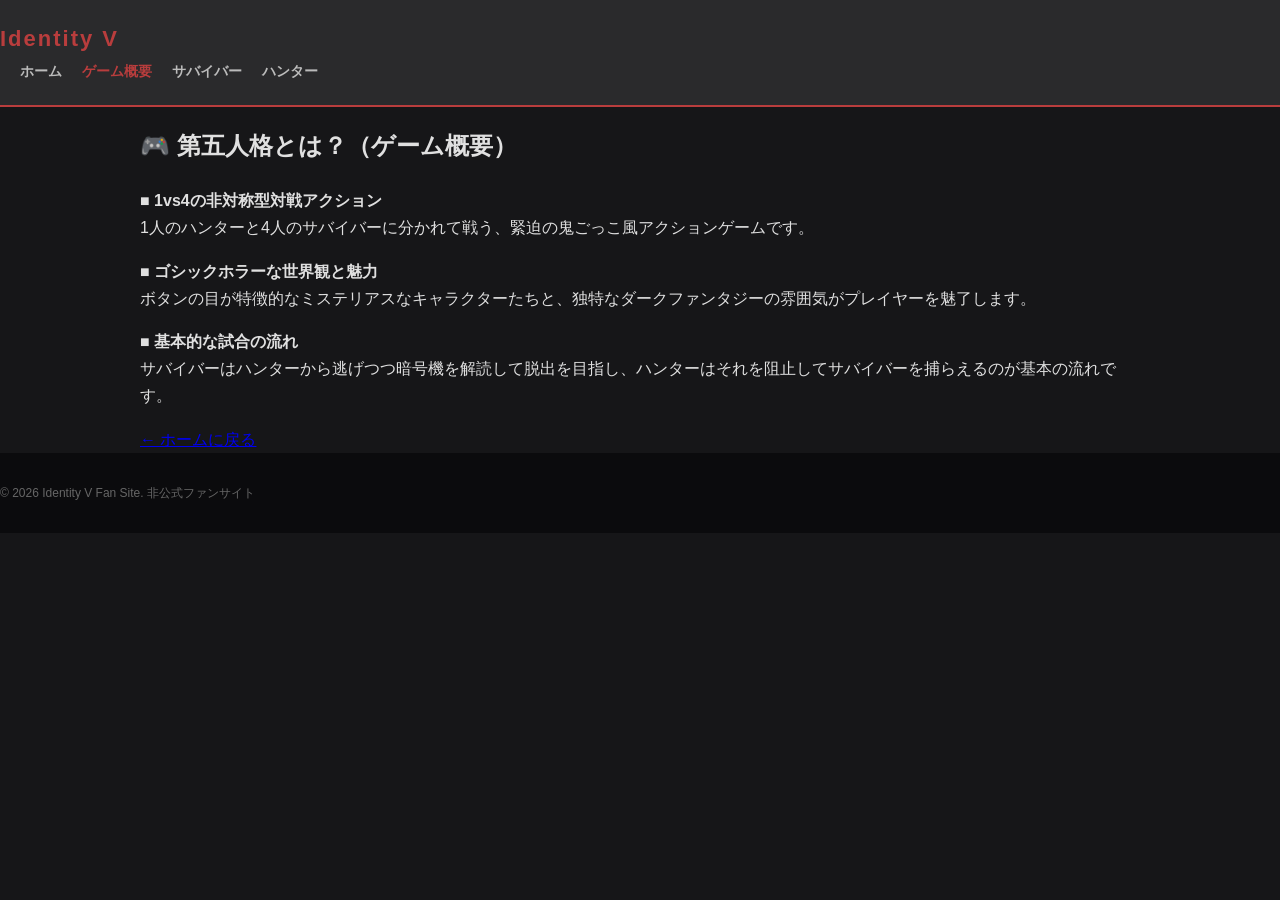
==== about.html @ 610e2211 "Add files via upload" ====
<!DOCTYPE html>
<html lang="ja">
<head>
    <meta charset="UTF-8">
    <meta name="viewport" content="width=device-width, initial-scale=1.0">
    <title>ゲーム概要 - Identity V</title>
    <link rel="stylesheet" href="style.css">
</head>
<body>

    <header>
        <div class="logo">Identity V</div>
        <nav>
            <ul>
                <li><a href="index.html">ホーム</a></li>
                <li><a href="about.html" class="active">ゲーム概要</a></li>
                <li><a href="survivor.html">サバイバー</a></li>
                <li><a href="hunter.html">ハンター</a></li>
            </ul>
        </nav>
    </header>

    <div class="container page-content">
        <section class="card">
            <h2>🎮 第五人格とは？（ゲーム概要）</h2>
            <div class="intro-box">
                <p><strong>■ 1vs4の非対称型対戦アクション</strong><br>1人のハンターと4人のサバイバーに分かれて戦う、緊迫の鬼ごっこ風アクションゲームです。</p>
                <p><strong>■ ゴシックホラーな世界観と魅力</strong><br>ボタンの目が特徴的なミステリアスなキャラクターたちと、独特なダークファンタジーの雰囲気がプレイヤーを魅了します。</p>
                <p><strong>■ 基本的な試合の流れ</strong><br>サバイバーはハンターから逃げつつ暗号機を解読して脱出を目指し、ハンターはそれを阻止してサバイバーを捕らえるのが基本の流れです。</p>
            </div>
            <div class="center-btn">
                <a href="index.html" class="btn-back">&larr; ホームに戻る</a>
            </div>
        </section>
    </div>

    <footer>
        <p>&copy; 2026 Identity V Fan Site. 非公式ファンサイト</p>
    </footer>

</body>
</html>
---- style.css ----
/* 全体のリセット */
body {
    font-family: 'Helvetica Neue', Arial, 'Hiragino Kaku Gothic ProN', sans-serif;
    line-height: 1.7;
    margin: 0;
    padding: 0;
    color: #e0e0e0;
    background-color: #161618;
}

/* 共通コンテナ */
.container {
    max-width: 1000px;
    margin: 0 auto;
    padding: 0 20px;
}

/* ヘッダーエリア */
header {
    background-color: #2a2a2c;
    padding: 20px 0;
    border-bottom: 2px solid #b93d3d;
}

.header-container {
    max-width: 1000px;
    margin: 0 auto;
    padding: 0 20px;
    display: flex;
    justify-content: space-between;
    align-items: center;
}

.logo {
    font-weight: bold;
    font-size: 22px;
    color: #b93d3d;
    letter-spacing: 2px;
}

nav ul {
    list-style: none;
    margin: 0;
    padding: 0;
    display: flex;
}

nav ul li {
    margin-left: 20px;
}

nav ul li a {
    color: #bbb;
    text-decoration: none;
    font-size: 14px;
    font-weight: bold;
    transition: color 0.3s;
}

nav ul li a:hover, nav ul li a.active {
    color: #b93d3d;
}

/* メインビジュアルエリア */
.main-hero {
    max-width: 1000px;
    margin: 40px auto;
    padding: 0 20px;
    display: flex;
    gap: 40px;
    align-items: center;
}

/* 左側：画像プレースホルダー */
.hero-left {
    flex: 1;
}

.image-placeholder {
    background-color: #3a3a3c;
    height: 250px;
    border: 2px solid #555;
    position: relative;
    display: flex;
    justify-content: center;
    align-items: center;
    overflow: hidden;
}

.image-placeholder p {
    position: relative;
    z-index: 2;
    color: #aaa;
    margin: 0;
}

.cross-line-1, .cross-line-2 {
    position: absolute;
    width: 150%;
    height: 1px;
    background-color: #555;
    top: 50%;
    left: -25%;
}
.cross-line-1 { transform: rotate(14deg); }
.cross-line-2 { transform: rotate(-14deg); }

/* 右側：テキストとメインボタン */
.hero-right {
    flex: 1;
    display: flex;
    flex-direction: column;
    justify-content: center;
    align-items: flex-start;
}

.hero-text {
    font-size: 16px;
    color: #ccc;
    margin-bottom: 30px;
}

/* ゲーム概要を見るボタン */
.btn-primary {
    display: inline-block;
    background-color: #b93d3d;
    color: #fff;
    padding: 15px 40px;
    text-decoration: none;
    font-weight: bold;
    border-radius: 4px;
    box-shadow: 0 4px 10px rgba(0,0,0,0.3);
    transition: all 0.2s;
}

.btn-primary:hover {
    background-color: #932c2c;
    transform: translateY(-2px);
}

/* 区切り線 */
.section-divider {
    border: none;
    border-top: 3px solid #000;
    margin: 40px 0;
}

/* 中段コンテンツ */
.middle-content {
    padding: 20px 0 40px;
}

.middle-content h3 {
    color: #fff;
    border-left: 4px solid #b93d3d;
    padding-left: 10px;
    margin-bottom: 15px;
}

/* 下段のグレーエリア */
.bottom-section {
    background-color: #242428;
    padding: 5px 0;
    margin-bottom: 40px;
}

.bottom-card {
    background-color: #2a2a2c;
    padding: 30px;
    margin: 30px 0;
    border-radius: 6px;
}

.bottom-card h3 {
    margin-top: 0;
    color: #fff;
}

/* 下部キャラクターボタンのレイアウト */
.character-buttons {
    display: flex;
    gap: 20px;
    margin-top: 25px;
}

.btn-char {
    flex: 1;
    text-align: center;
    padding: 15px 20px;
    text-decoration: none;
    font-weight: bold;
    border-radius: 4px;
    color: #fff;
    transition: all 0.2s;
    box-shadow: 0 4px 8px rgba(0,0,0,0.2);
}

/* サバイバー（青みがかったダークトーン） */
.btn-survivor {
    background-color: #2e4a62;
    border: 1px solid #41688c;
}
.btn-survivor:hover {
    background-color: #22374a;
    transform: translateY(-2px);
}

/* ハンター（赤みがかったダークトーン） */
.btn-hunter {
    background-color: #5c2c2c;
    border: 1px solid #803d3d;
}
.btn-hunter:hover {
    background-color: #422020;
    transform: translateY(-2px);
}

/* フッター */
footer {
    background-color: #0b0b0d;
    padding: 30px 0;
}

.footer-container {
    max-width: 1000px;
    margin: 0 auto;
    padding: 0 20px;
    position: relative;
}

footer p {
    margin: 0;
    font-size: 12px;
    color: #666;
}

.footer-bar {
    position: absolute;
    right: 20px;
    bottom: 0;
    width: 200px;
    height: 15px;
    background-color: #444;
}
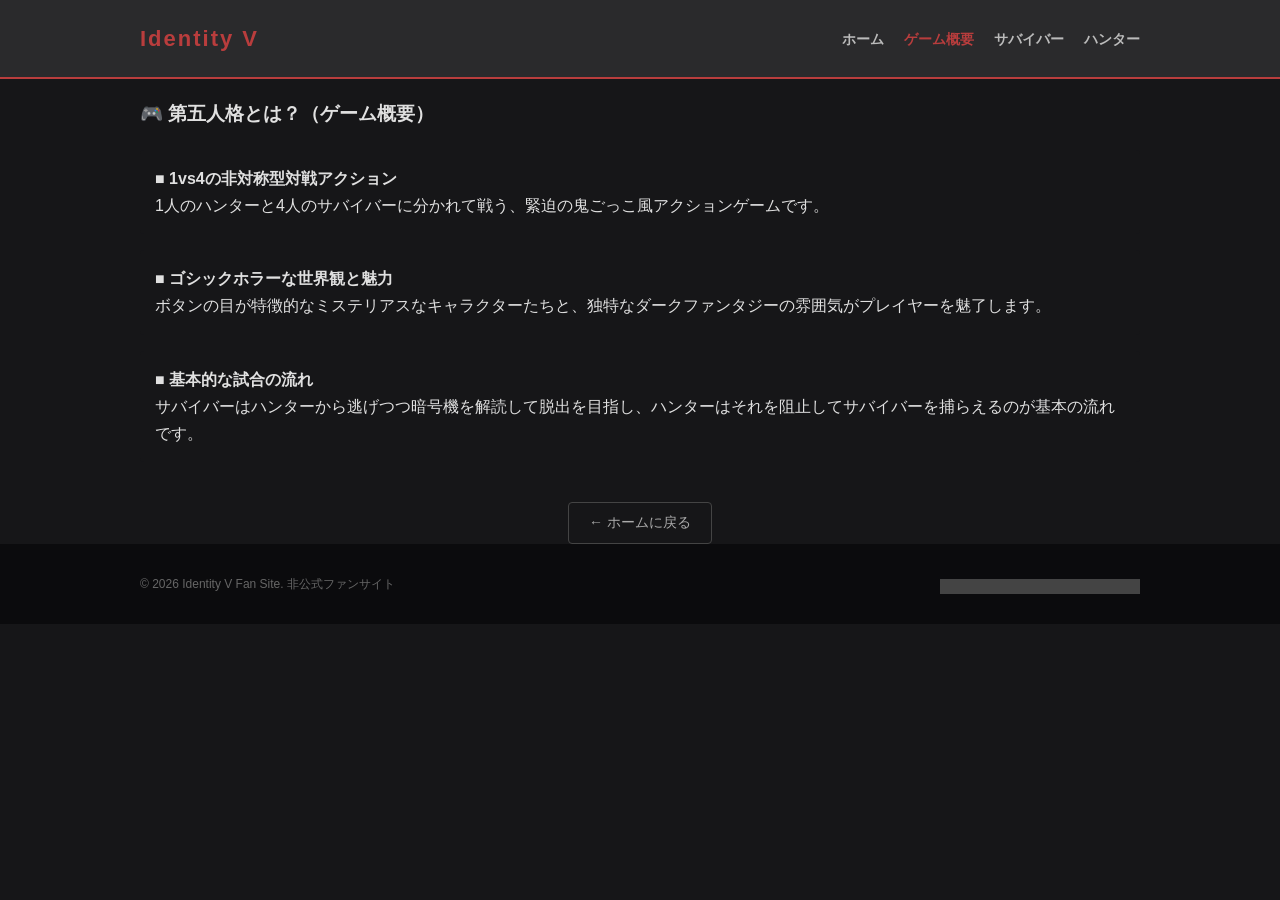
==== commit 0dfa6e54: "Add files via upload" ====
--- a/about.html
+++ b/about.html
@@ -8,34 +8,52 @@
 </head>
 <body>
 
+    <!-- ヘッダーエリア -->
     <header>
-        <div class="logo">Identity V</div>
-        <nav>
-            <ul>
-                <li><a href="index.html">ホーム</a></li>
-                <li><a href="about.html" class="active">ゲーム概要</a></li>
-                <li><a href="survivor.html">サバイバー</a></li>
-                <li><a href="hunter.html">ハンター</a></li>
-            </ul>
-        </nav>
+        <div class="header-container">
+            <div class="logo">Identity V</div>
+            <nav>
+                <ul>
+                    <li><a href="index.html">ホーム</a></li>
+                    <li><a href="about.html" class="active">ゲーム概要</a></li>
+                    <li><a href="survivor.html">サバイバー</a></li>
+                    <li><a href="hunter.html">ハンター</a></li>
+                </ul>
+            </nav>
+        </div>
     </header>
 
-    <div class="container page-content">
-        <section class="card">
-            <h2>🎮 第五人格とは？（ゲーム概要）</h2>
-            <div class="intro-box">
-                <p><strong>■ 1vs4の非対称型対戦アクション</strong><br>1人のハンターと4人のサバイバーに分かれて戦う、緊迫の鬼ごっこ風アクションゲームです。</p>
-                <p><strong>■ ゴシックホラーな世界観と魅力</strong><br>ボタンの目が特徴的なミステリアスなキャラクターたちと、独特なダークファンタジーの雰囲気がプレイヤーを魅了します。</p>
-                <p><strong>■ 基本的な試合の流れ</strong><br>サバイバーはハンターから逃げつつ暗号機を解読して脱出を目指し、ハンターはそれを阻止してサバイバーを捕らえるのが基本の流れです。</p>
+    <!-- メインコンテンツ（新スタイル適用） -->
+    <div class="container content-section">
+        <div class="gray-card">
+            <h3>🎮 第五人格とは？（ゲーム概要）</h3>
+            <div class="intro-box" style="margin-top: 20px;">
+                <p style="background: #161618; padding: 15px; border-radius: 4px; margin-bottom: 15px;">
+                    <strong>■ 1vs4の非対称型対戦アクション</strong><br>
+                    1人のハンターと4人のサバイバーに分かれて戦う、緊迫の鬼ごっこ風アクションゲームです。
+                </p>
+                <p style="background: #161618; padding: 15px; border-radius: 4px; margin-bottom: 15px;">
+                    <strong>■ ゴシックホラーな世界観と魅力</strong><br>
+                    ボタンの目が特徴的なミステリアスなキャラクターたちと、独特なダークファンタジーの雰囲気がプレイヤーを魅了します。
+                </p>
+                <p style="background: #161618; padding: 15px; border-radius: 4px;">
+                    <strong>■ 基本的な試合の流れ</strong><br>
+                    サバイバーはハンターから逃げつつ暗号機を解読して脱出を目指し、ハンターはそれを阻止してサバイバーを捕らえるのが基本の流れです。
+                </p>
             </div>
-            <div class="center-btn">
-                <a href="index.html" class="btn-back">&larr; ホームに戻る</a>
+            
+            <div class="center-btn" style="text-align: center; margin-top: 40px;">
+                <a href="index.html" class="btn-back" style="display: inline-block; color: #aaa; text-decoration: none; font-size: 14px; border: 1px solid #444; padding: 8px 20px; border-radius: 4px; transition: all 0.2s;">&larr; ホームに戻る</a>
             </div>
-        </section>
+        </div>
     </div>
 
+    <!-- フッター -->
     <footer>
-        <p>&copy; 2026 Identity V Fan Site. 非公式ファンサイト</p>
+        <div class="footer-container">
+            <p>&copy; 2026 Identity V Fan Site. 非公式ファンサイト</p>
+            <div class="footer-bar"></div>
+        </div>
     </footer>
 
 </body>
